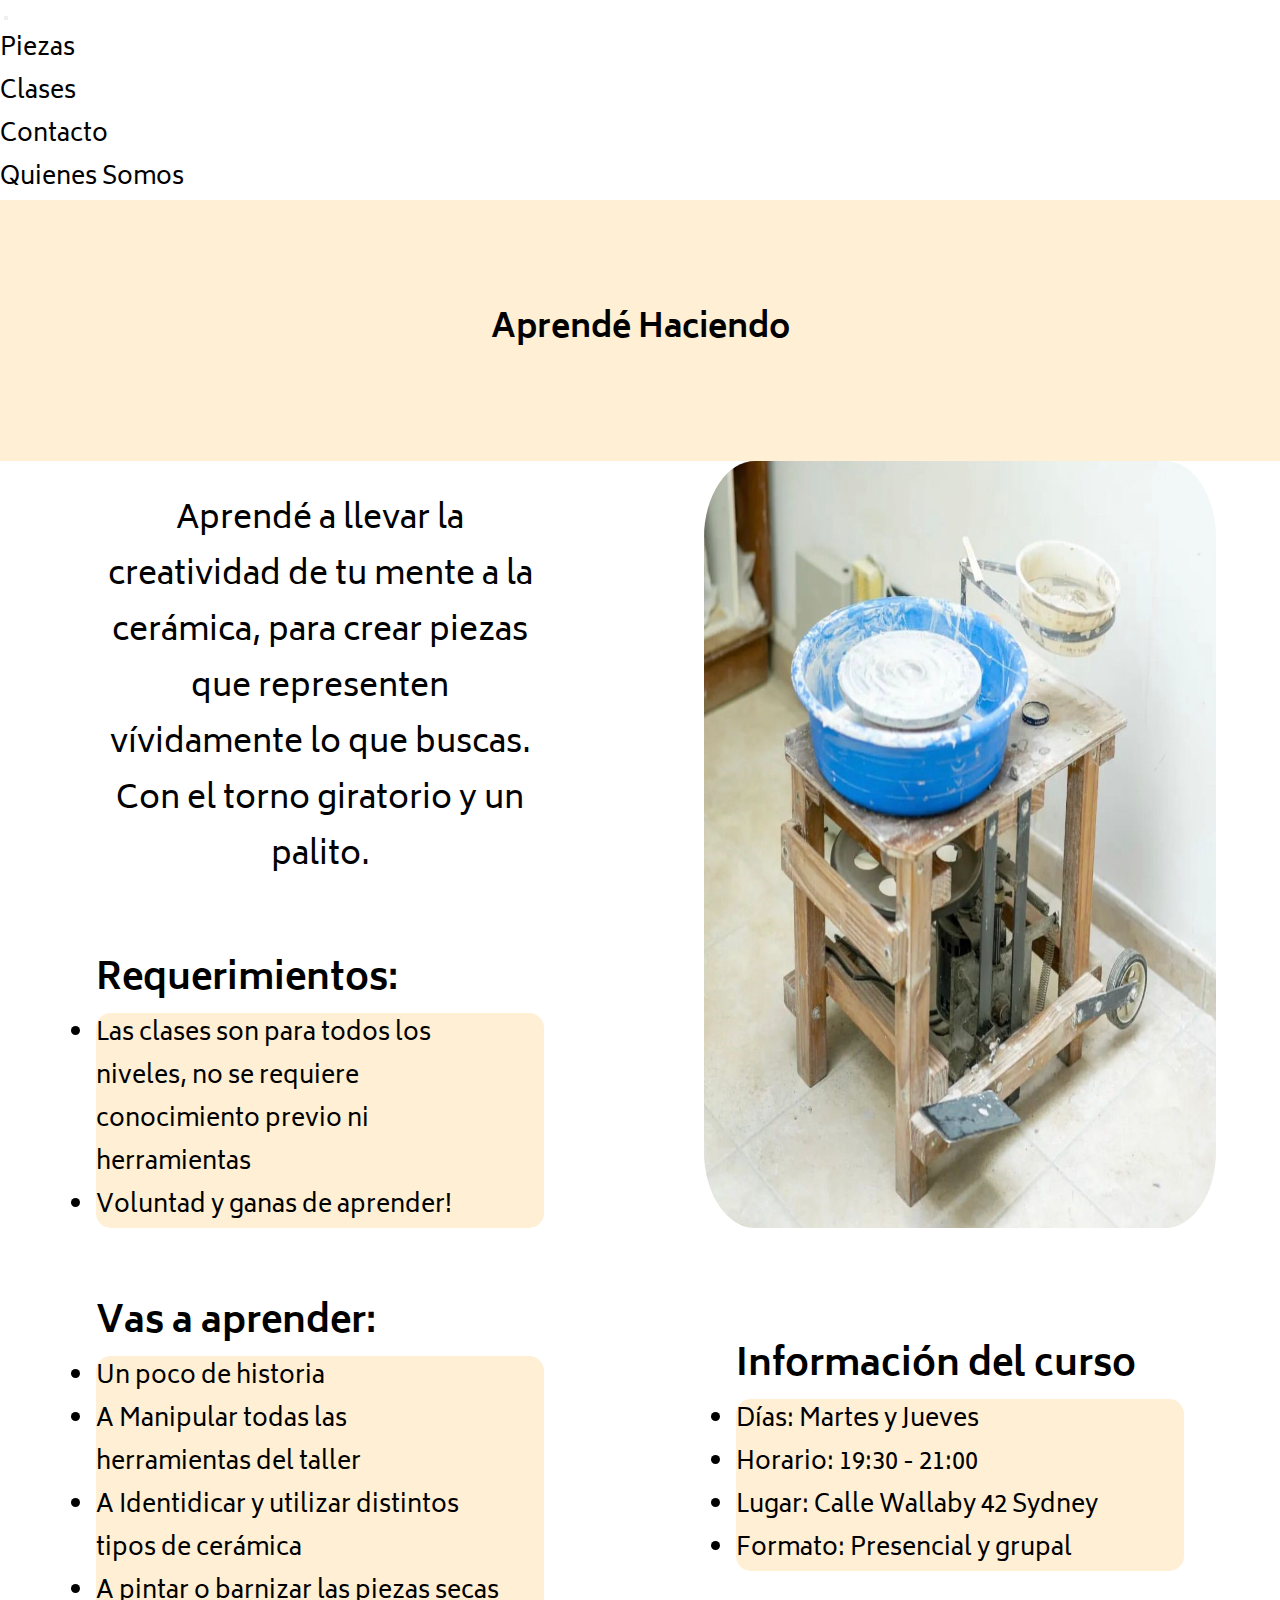
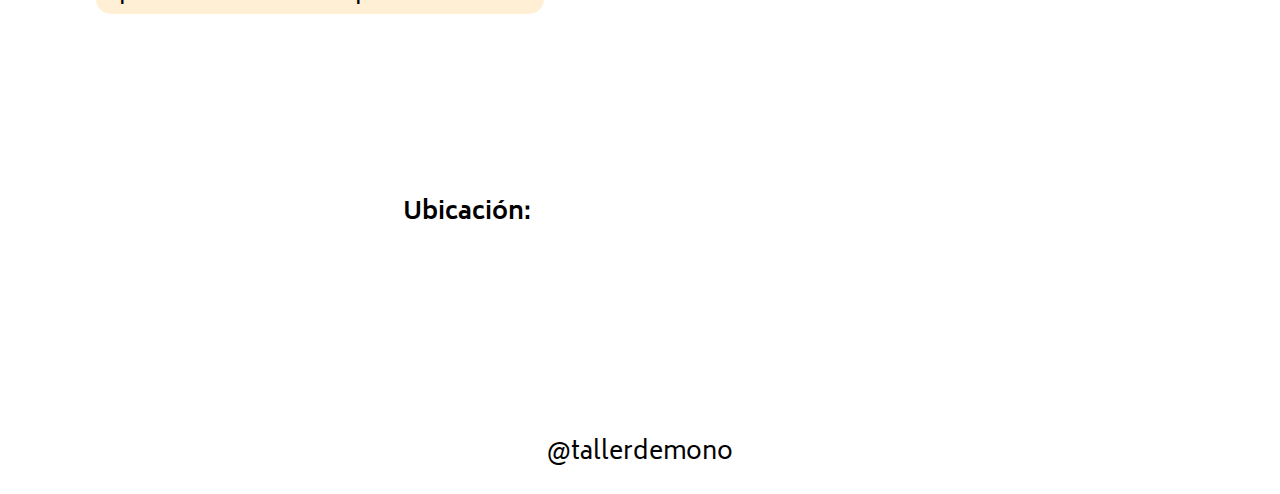
==== htmls/clases.html @ 97a4ef0a "mi primera version" ====
<!DOCTYPE html>
<html lang="en">
<head>
    <meta charset="UTF-8">
    <meta http-equiv="X-UA-Compatible" content="IE=edge">
    <meta name="viewport" content="width=device-width, initial-scale=1.0">
    <link rel="stylesheet" href="https://cdnjs.cloudflare.com/ajax/libs/font-awesome/6.4.0/css/all.min.css" integrity="sha512-iecdLmaskl7CVkqkXNQ/ZH/XLlvWZOJyj7Yy7tcenmpD1ypASozpmT/E0iPtmFIB46ZmdtAc9eNBvH0H/ZpiBw==" crossorigin="anonymous" referrerpolicy="no-referrer" />
    <link href="https://cdn.jsdelivr.net/npm/bootstrap@5.1.3/dist/css/bootstrap.min.css" rel="stylesheet" integrity="sha384-1BmE4kWBq78iYhFldvKuhfTAU6auU8tT94WrHftjDbrCEXSU1oBoqyl2QvZ6jIW3" crossorigin="anonymous">
    <link rel="stylesheet" href="../styles/estilos.css">
    <title>Clases</title>
</head>
<body>
    <header>
        <nav class="navbar navbar-expand-lg navbar-light bg-light">
            <div class="container-fluid">
              <a class="navbar-brand" href="../index.html"><img src="../fotosMono/ceramc icon.jpg" alt="" class="logo"></a>
              <button class="navbar-toggler" type="button" data-bs-toggle="collapse" data-bs-target="#navbarSupportedContent" aria-controls="navbarSupportedContent" aria-expanded="false" aria-label="Toggle navigation">
                <span class="navbar-toggler-icon"></span>
              </button>
              <div class="collapse navbar-collapse" id="navbarSupportedContent">
                <ul class="navbar-nav me-auto mb-2 mb-lg-0">
                  <li class="nav-item">
                    <a class="nav-link active menues" aria-current="page" href="piezas.html">Piezas</a>
                  </li>
                  <li class="nav-item">
                    <a class="nav-link active menues" href="clases.html">Clases</a>
                  </li>
                  <li class="nav-item">
                    <a class="nav-link active menues" href="contacto.html" >Contacto</a>
                  </li>
                  <li class="nav-item">
                    <a class="nav-link active menues" href="quienessomos.html">Quienes Somos</a>
                  </li>
                </ul>
              </div>
            </div>
          </nav>
    </header>
    <main class="ppal">
        <h1 class="aprende_haciendo">Aprendé Haciendo</h1>
        <div class="txt_clases">
          <p>Aprendé a llevar la creatividad de tu mente a la cerámica, para crear piezas que representen vívidamente lo que buscas. Con el torno giratorio y un palito.</p>
        </div>
        <div class="torno">
          <img src="../fotosmono/torno.jpg" alt="">
        </div>
        <section class="requerimientos requerir">
          <h2>Requerimientos:</h2>
          <ul>
              <li>Las clases son para todos los niveles, no se requiere conocimiento previo ni herramientas</li>
              <li>Voluntad y ganas de aprender!</li>
          </ul>
        </section>
        
        <section class="requerimientos aprender">
          <h2>Vas a aprender:</h2>
          <ul>
              <li>Un poco de historia</li>
              <li>A Manipular todas las herramientas del taller</li>
              <li>A Identidicar y utilizar distintos tipos de cerámica</li>
              <li>A pintar o barnizar las piezas secas</li>
          </ul>

        </section>
        <section class="requerimientos informacion">
          <h2>Información del curso</h2>
        <ul>
            <li>Días: Martes y Jueves</li>
            <li>Horario: 19:30 - 21:00</li>
            <li>Lugar: Calle Wallaby 42 Sydney</li>
            <li>Formato: Presencial y grupal</li>
        </ul>
        </section>

        <h2 class="ubicacion">Ubicación:</h2>
        <section class="googleMaps">
          <iframe src="https://www.google.com/maps/embed?pb=!1m14!1m8!1m3!1d13135.383983241743!2d-58.3702778!3d-34.6080556!3m2!1i1024!2i768!4f13.1!3m3!1m2!1s0x95a3352cbe276f75%3A0xe16921ef0545f86d!2sCasa%20Rosada!5e0!3m2!1ses!2sar!4v1680455752916!5m2!1ses!2sar" width="200" height="auto" style="border:0;" allowfullscreen="" loading="lazy" referrerpolicy="no-referrer-when-downgrade"></iframe>
        </section>
    </main>  
    <footer class="footer_instagram">
        <a href="https://www.instagram.com/tallerdemono/"><i class="fa-brands fa-instagram"></i>@tallerdemono</a>
    </footer>
    <script src="https://cdn.jsdelivr.net/npm/bootstrap@5.1.3/dist/js/bootstrap.bundle.min.js" integrity="sha384-ka7Sk0Gln4gmtz2MlQnikT1wXgYsOg+OMhuP+IlRH9sENBO0LRn5q+8nbTov4+1p" crossorigin="anonymous"></script>
</body>
</html>
---- styles/estilos.css ----
@import url('https://fonts.googleapis.com/css2?family=Biryani:wght@300&family=Open+Sans:ital,wght@0,300;0,400;1,500&display=swap');

/*font-family: 'Biryani', sans-serif;
font-family: 'Open Sans', sans-serif;*/

*{
    font-family: 'Biryani', sans-serif; 
    box-sizing: border-box;
    margin: 0;
    padding: 0;
}

.imagenes{
    border-radius: 7%;
}

/* header */
.logo{
    width: 50%;
    border-radius: 10%;
}

.menues{
    font-family: 'Biryani', sans-serif;
    font-size: 150%;
    color: black;
    text-decoration: none;
    
}
.nav-item :hover{
    background-color: papayawhip;
    border-radius: 10px;
}

@media only screen and (max-width: 990px){
    .nav-item :hover{
        border-radius: 10px;
    }
    .logo{
        width: 30%;
    }
}



/* gral */
.titulos{
    font-size: 300%;
    
}

.subTitulos{
    width: 100%;
    font-size: 225%;
}

/* .txtResto{
    width: 400px;
    font-size: 150%;
    font-weight: 700;
    padding: 10px 10px 10px 10px;
    background-color:bisque;
    border-right: 3px solid black;
    border-left: 3px solid black;
    border-top: 3px solid black;
    border-bottom: 3px solid black;
    border-radius: 15px;
} */


.labelContacto{
    font-size: 162.5%;

}

/* main index*/
.imgGrande{
    display: flex;
    color: #fff;
    font-weight: 50;
    width: 100%;
    height: 715px;
    background-repeat: no-repeat;
    font-size: 230%;
    background-image: url(../fotosmono/mesa\ ceramica.jpg);
    background-size: 100%;
    justify-content: space-around;
    align-items: center;   
}
.frase{
    width:1500px;
    text-align: center;
}

.aprende_eshop{
    display: grid;
    grid-template-columns: 50% 50%;
    grid-template-rows: auto auto;
    background-color: papayawhip;
}
.aprende{
    display: flex;
    color: #fff;
    width: 85%;
    height: 85%;
    font-size: 200%;
    padding-top: 40%;
    padding-bottom: 40%;
    background-color:papayawhip;
    background-image: url(../fotosmono/ceramicaManos.jpg);
    background-repeat: no-repeat;
    align-self: center;
    justify-self: center;
    background-size: 100%;
    text-align: center;
    background-position: center;
    align-items: center;
    justify-content: center;
    border-radius: 10%;
}
.eshop{
    display: flex;
    color: #fff;
    width: 85%;
    height: 85%;
    font-size: 200%;
    padding-top: 40%;
    padding-bottom: 40%;
    background-color:papayawhip;
    background-image: url(../fotosmono/piezasCeramica.jpg);
    background-repeat: no-repeat;
    align-self: center;
    justify-self: center;
    background-size: 100%;
    text-align: center;
    background-position: center;
    align-items: center;
    justify-content: center;
    border-radius: 10%;
}
.aprende_eshop_txt{
    display:flex;
    flex-direction: column;
    text-align: center;
    align-items: center;
    background-color:papayawhip;
}

.aprende_eshop_txt h2{
    font-size: 225%;
    padding-top: 5%;
    width: 40%;
    min-width: 320px;
}

.aprende_eshop_txt p{
    font-size: 150%;
    min-width:320px;
    width: 40%;
    padding: 2%;
    background-color: bisque;
    border-radius: 10%;
}

.sobre_taller{
    display: grid;
    background-color:azure;
    grid-template-columns: 50% 50%;
    grid-template-rows: auto;
}

.fotoMono{
    display:flex;
    align-items: center;
    justify-content: center;
    min-height: 700px;
    padding-top: 5%;
    padding-bottom: 5%;
}

.fotoMono img{
    width: 89%;
}

.sobre_taller_txt{
    display: flex;
    flex-direction: column;
    text-align: center;
    align-items: center;
    justify-content: center;
    padding-top: 5%;
}
.sobre_taller h2{
    font-size: 225%;
}

.sobre_taller p{
    max-width: 600px;
    width: 89%;
    font-size: 150%;
    padding-top: 3%;
}



@media only screen and (max-width: 820px){
    .aprende{
        grid-area: aprende;
    }
    .eshop{
        grid-area: eshop;
    }
    
    .aprende_eshop{
        display: grid;
        grid-template-columns: 100%;
        grid-template-rows: auto auto auto auto;
        grid-template-areas:
        "aprende"
        "clases"
        "eshop"
        "merch";
    }
    .fotoMono{
        grid-area: fotoMono;
    }

    .sobre_mono_txt{
        grid-area: sobre_mono_txt;
    }

    .sobre_taller{
        display: grid;
        background-color:azure;
        grid-template-columns: 100%;
        grid-template-rows: auto auto;
        grid-template-areas: 
        "fotoMono"
        "sobre_taller_txt";

    }

    .fotoMono{
        min-height: 100%;
    }


}

@media only screen and (max-width: 368px){
    .aprende_eshop_txt h2{
        font-size: 180%;
        padding-top: 5%;
        width: 40%;
        min-width: 300px;
    }
    .aprende_eshop_txt p{
        font-size: 110%;
        min-width:300px;
        width: 40%;
        padding: 2%;
        background-color: bisque;
        border-radius: 10%;
    }
    .sobre_taller h2{
        font-size: 180%;
    }
    .sobre_taller p{
        font-size: 100%;
    }
}
    
/* main piezas */
.titulo_piezas{
    min-height: 400px;
    padding-top: 5%;
    display: flex;
    flex-direction: column;
    text-align: center;
    align-items: center;
    justify-content: center;
    background-color: papayawhip;
}

.titulo_piezas p{
    width: 70%;
    font-size: 150%;
}
.titulo_piezas h1{
    font-size: 300%;
}
.imagenes_piezas{
    display:grid;
    grid-template-columns: 30% 40% 30%;
    grid-template-rows: auto;
}
.izq_der{
    width: 97.25%;
    margin: 20%;
    border-radius: 8%;  
}
.med{
    width: 90%;
    border-radius: 8%;
}
.img_piezas{
    display: flex;
    justify-content: center;
    align-items: center;
}
.tallerdemono{
    display: flex;
    font-size: 150%;
    font-weight: 200;
    text-align: center;
    justify-content: center;
}
.estante_txt{
    display: grid;
    grid-template-columns: 50% 50%;
    background-color: papayawhip;
    min-height: 800px;
}

.piezas_txt{
    display: flex;
    align-items: center;
    justify-content: center;
}
.piezas_txt p{
    font-size: 200%;
    width: 70%;
    min-width: 300px;
}
.estante_div{
    display: flex;
    align-items: center;
    justify-content: center;
}

.estante_div img{
    width: 90%;
    border-radius: 8%;
}
@media only screen and (max-width: 650px){
    .titulo_piezas h1{
        font-size: 200%;
        width: 70%;
    }
    .titulo_piezas p{
        font-size: 100%;
    }
    .imagenes_piezas{
        display:grid;
        grid-template-columns: 100%;
        grid-template-rows: auto;
    }
    .izq_der{
        width: 90%;
        margin: 20%;
        border-radius: 8%;  
    }
    .med{
        width: 90%;
        border-radius: 8%;
    }
}
@media only screen and (max-width: 900px){
    .estante_txt{
        display: grid;
        grid-template-columns: 100%;
        background-color: papayawhip;
        min-height: 800px;
    }
    .piezas_txt{
        padding-top: 5%;
        display: flex;
        align-items: center;
        justify-content: center;
    }
    .estante_div{
        padding-top: 5%;
        display: flex;
        align-items: center;
        justify-content: center;
    }
    .piezas_txt p{
        font-size: 150%;
        width: 70%;
        min-width: 300px;
    }
    .piezas_txt{
        display: flex;
        align-items: center;
        justify-content: center;
    }


}

/* main clases  */
.aprende_haciendo{
    background-color: papayawhip;
    text-align: center;
    padding-top: 8% ;
    padding-bottom: 8%;
}
.txt_clases{
    width: 100%;
    display: flex;
    text-align: center;
    justify-content: center;
    align-items: center;
    padding-top: 5%;
}
.txt_clases p{
    width: 70%;
}
.torno{
    display: flex;
    width: 100%;
    height: auto;
    justify-content: center;
}

.torno img{
    width: 80%;
    border-radius: 10%;
}
.requerimientos{
    width: 100%;
    padding-top: 10%;
    display: flex;
    flex-direction: column;
    align-items: center;
    justify-content: center;
}
.requerimientos h2{
    width: 70%;
    font-size: 150%s;
}
.requerimientos ul{
    width: 70%;
}
.requerimientos ul li{
    font-size: 100%;
    width: 90%;
}
.ubicacion{
    width: 54%;
    text-align: center;
}

.googleMaps{
    width: 100%;
    display: flex;
    justify-content: center;

}
.googleMaps iframe{
    width: 60%;
    border-radius: 20px;
}

.footer_instagram{
    min-height: 80px;
    font-size: 150%;
    text-align: center;
    display: flex;
    align-items: center;
    justify-content: center;
}
.footer_instagram a{
    text-decoration: none;
    color: black;
}
.requerimientos ul{
    background-color: papayawhip;
    border-radius: 15px;
}

@media only screen and (min-width: 760px){
    .ppal{
        display: grid;
        grid-template-columns: 50% 50%;
        grid-template-areas: 
        "aprende_haciendo aprende_haciendo"
        "txt_clases torno"
        "requerir torno"
        "aprender informacion"
        "ubicacion googleMaps";
    }
    .aprende_haciendo{
        grid-area: aprende_haciendo;
    }
    .txt_clases{
        grid-area: txt_clases;
        font-size: 150%;
    }
    .torno{
        grid-area: torno;
    }
    .requerir{
        grid-area: requerir;
    }
    .aprender{
        grid-area: aprender;
    }
    .informacion{
        grid-area: informacion;
    }
    .ubicacion{
        grid-area: ubicacion;
        justify-self: end;
        align-self: center;
        /* background-color: red; */
    }
    .googleMaps{
        grid-area: googleMaps;
        display: flex;
        justify-content: left;
        /* background-color: yellow; */
    }
    .requerimientos ul{
        background-color: papayawhip;
        border-radius: 15px;
    }
}
@media only screen and (min-width: 1100px){
    .requerimientos{
        font-size: 150%;
    }
    .txt_clases{
        font-size: 200%;
    }
    
    .googleMaps{
        height: 400px;
    }
}

/* footer */
.info{
    width: 320px;
    display: grid;
    padding-top: 30px;
    grid-template-columns: 50px 270px;
    grid-template-rows: repeat(4,60px);
    flex-wrap: wrap;
}
.info i{
    font-size: 250%;
    display: flex;
    align-items:center;
    justify-content: center;
}
.info p{
    display: flex;
    padding-left: 20px;
    align-items:center;
    font-size:150%;
    flex-wrap: wrap;
    height: 100%;
}
.contactanos{
    font-size: 240%;
}

.footer_links{
    text-decoration: none;
    color: black;
}
@media only screen and (max-width:450px){  
    .info{
        width: 50%;
        display: grid;
        grid-template-columns: 15% 85%;
        grid-template-rows: repeat(4,1fr);
    }
    .info i{
        font-size: 130%;
        display: flex;
        align-items:center;
        justify-content: center;
    }
    .info p{
        height: 100%;
        display: flex;
        padding-left: 20px;
        align-items:center;
        font-size:80%;
    }
    .contactanos{
        font-size: 120%;
    }
}
.footer{
    min-height: 400px;
    display: flex;
    flex-direction: column;
    text-align: center;
    align-items: center;
    justify-content: center;
}
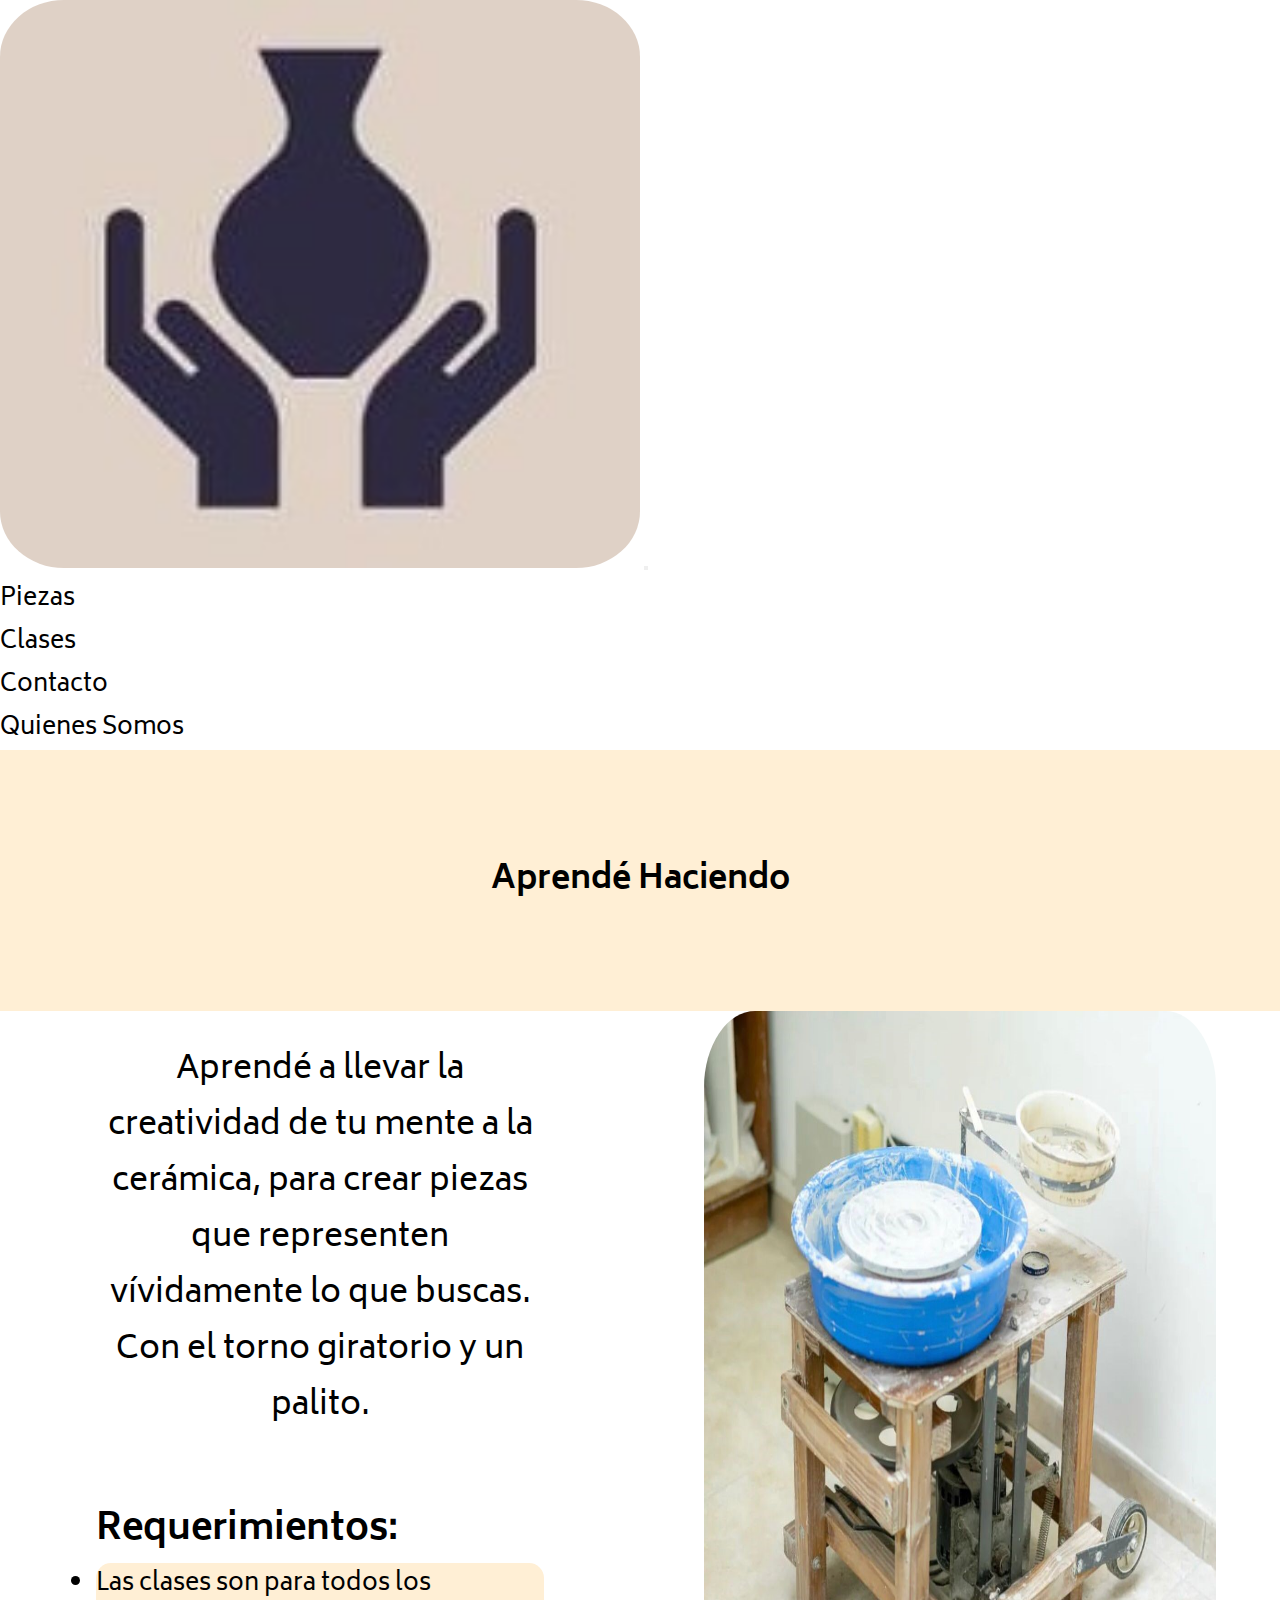
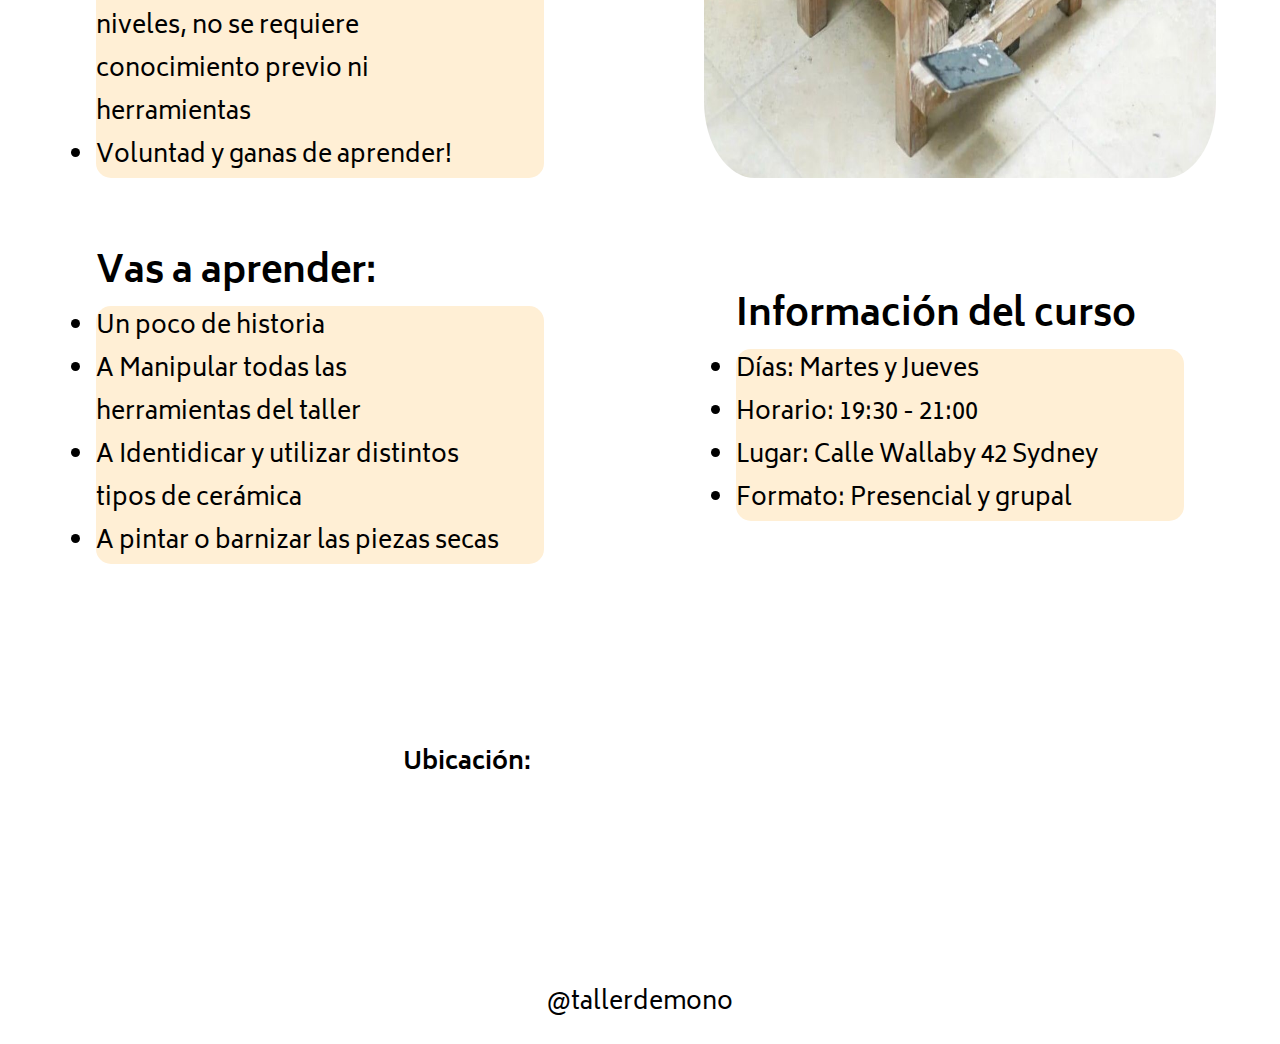
==== commit ecc3d18e: "header corregido" ====
--- a/htmls/clases.html
+++ b/htmls/clases.html
@@ -13,7 +13,7 @@
     <header>
         <nav class="navbar navbar-expand-lg navbar-light bg-light">
             <div class="container-fluid">
-              <a class="navbar-brand" href="../index.html"><img src="../fotosMono/ceramc icon.jpg" alt="" class="logo"></a>
+              <a class="navbar-brand" href="../index.html"><img src="../fotosmono/ceramc-icon.jpg" alt="" class="logo"></a>
               <button class="navbar-toggler" type="button" data-bs-toggle="collapse" data-bs-target="#navbarSupportedContent" aria-controls="navbarSupportedContent" aria-expanded="false" aria-label="Toggle navigation">
                 <span class="navbar-toggler-icon"></span>
               </button>
--- a/styles/estilos.css
+++ b/styles/estilos.css
@@ -244,7 +244,6 @@
         min-height: 100%;
     }
 
-
 }
 
 @media only screen and (max-width: 368px){
@@ -538,7 +537,11 @@
         height: 400px;
     }
 }
-
+/* main contactanos  */
+.contactanos{
+    text-align: center;
+    
+}
 /* footer */
 .info{
     width: 320px;
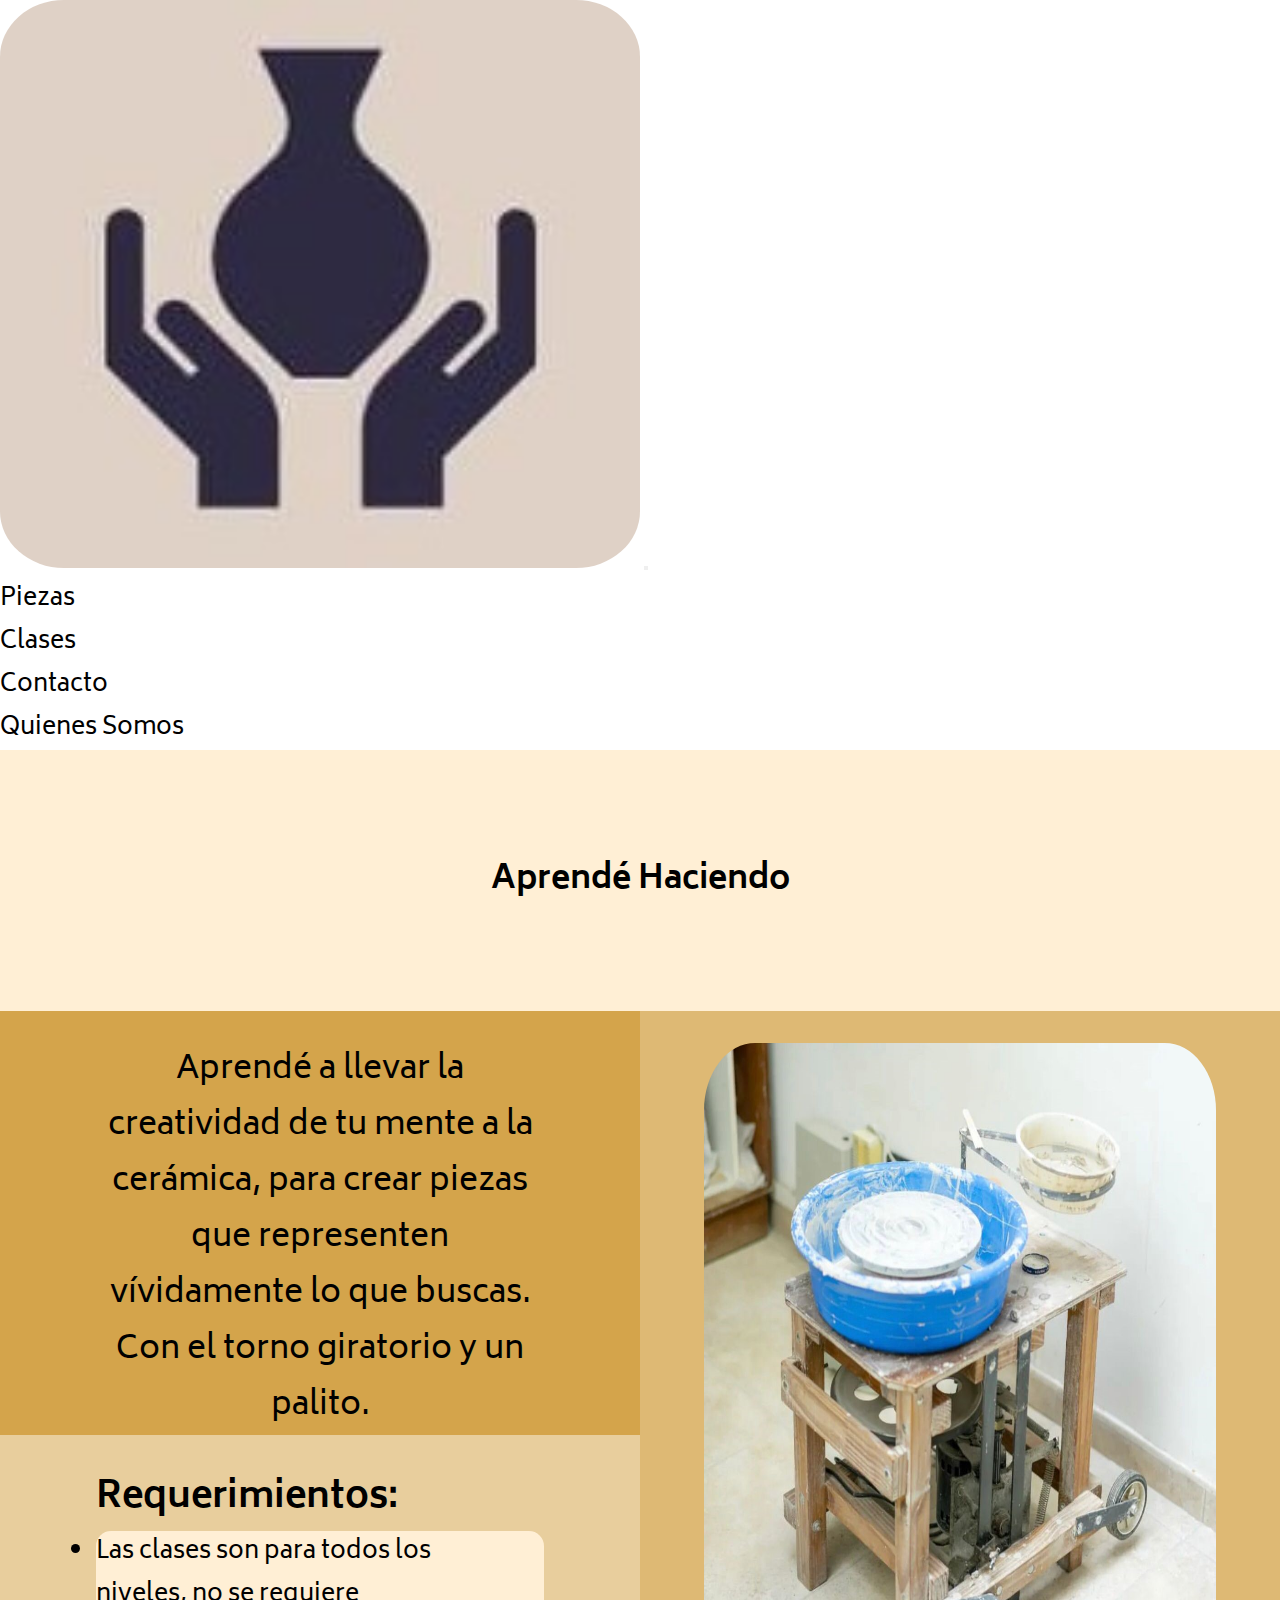
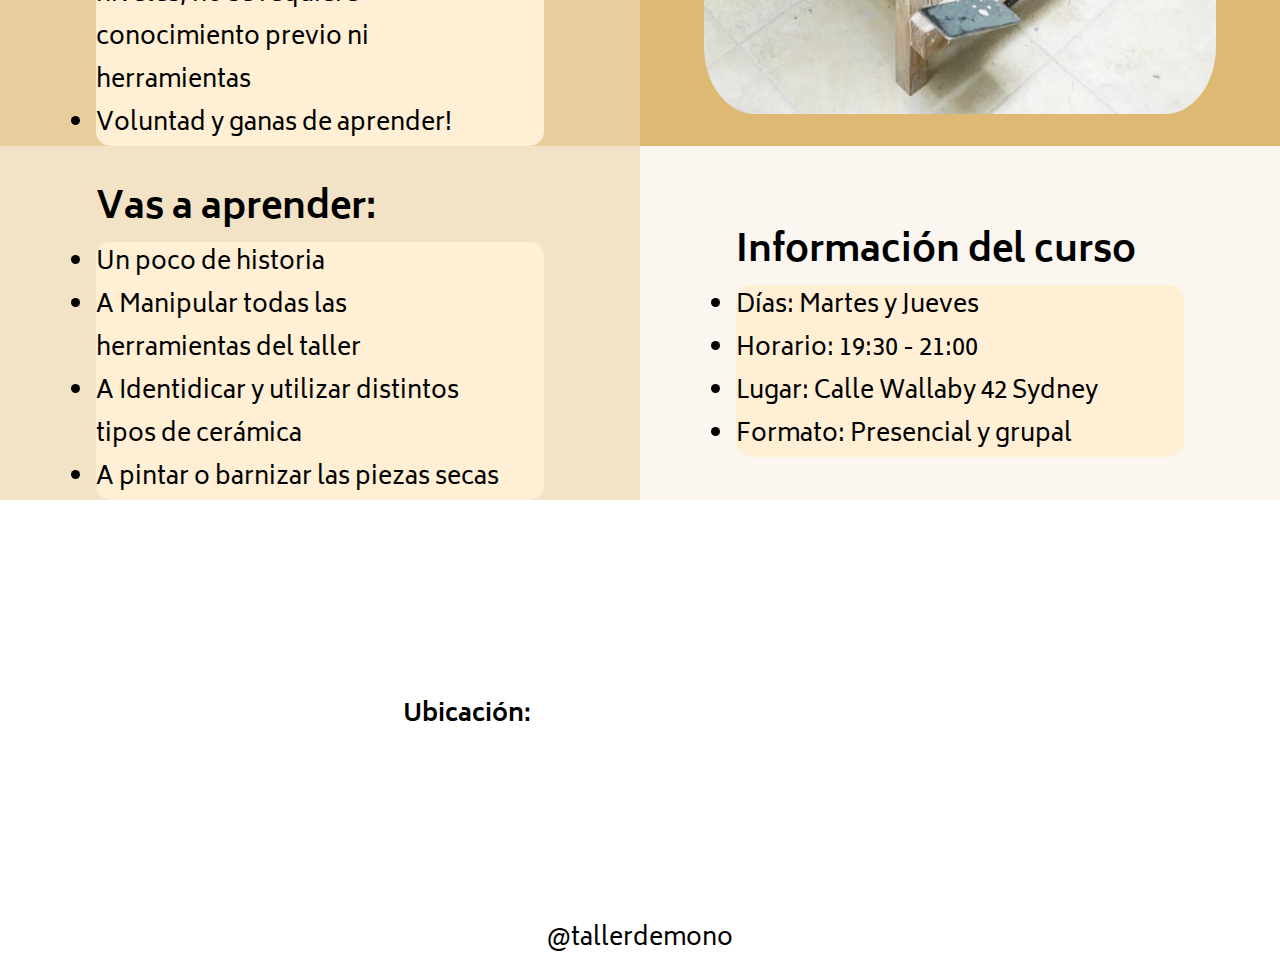
==== commit 73765c0f: "actrualizo sass" ====
--- a/htmls/clases.html
+++ b/htmls/clases.html
@@ -4,6 +4,7 @@
     <meta charset="UTF-8">
     <meta http-equiv="X-UA-Compatible" content="IE=edge">
     <meta name="viewport" content="width=device-width, initial-scale=1.0">
+    <meta name="keywords" content="ceramica, clases ceramica, clases de ceramica, ceramica buenos aires, ceramica CABA, taller de ceramica, taller de manualidades, manualidades, torno, tornos, tazas, pottery, ceramic, craft, hecho en casa, taller de mono, taller de pintura, decoracion, adornos, palermo soho, curso de ceramica, comprar ceramica, decoracion">
     <link rel="stylesheet" href="https://cdnjs.cloudflare.com/ajax/libs/font-awesome/6.4.0/css/all.min.css" integrity="sha512-iecdLmaskl7CVkqkXNQ/ZH/XLlvWZOJyj7Yy7tcenmpD1ypASozpmT/E0iPtmFIB46ZmdtAc9eNBvH0H/ZpiBw==" crossorigin="anonymous" referrerpolicy="no-referrer" />
     <link href="https://cdn.jsdelivr.net/npm/bootstrap@5.1.3/dist/css/bootstrap.min.css" rel="stylesheet" integrity="sha384-1BmE4kWBq78iYhFldvKuhfTAU6auU8tT94WrHftjDbrCEXSU1oBoqyl2QvZ6jIW3" crossorigin="anonymous">
     <link rel="stylesheet" href="../styles/estilos.css">
@@ -38,13 +39,13 @@
     </header>
     <main class="ppal">
         <h1 class="aprende_haciendo">Aprendé Haciendo</h1>
-        <div class="txt_clases">
+        <div class="txt_clases clase-1">
           <p>Aprendé a llevar la creatividad de tu mente a la cerámica, para crear piezas que representen vívidamente lo que buscas. Con el torno giratorio y un palito.</p>
         </div>
-        <div class="torno">
-          <img src="../fotosmono/torno.jpg" alt="">
+        <div class="torno clase-2">
+          <img src="../fotosmono/torno.jpg" alt="torno de mesa para cerámica">
         </div>
-        <section class="requerimientos requerir">
+        <section class="requerimientos requerir clase-3">
           <h2>Requerimientos:</h2>
           <ul>
               <li>Las clases son para todos los niveles, no se requiere conocimiento previo ni herramientas</li>
@@ -52,7 +53,7 @@
           </ul>
         </section>
         
-        <section class="requerimientos aprender">
+        <section class="requerimientos aprender clase-4">
           <h2>Vas a aprender:</h2>
           <ul>
               <li>Un poco de historia</li>
@@ -60,16 +61,16 @@
               <li>A Identidicar y utilizar distintos tipos de cerámica</li>
               <li>A pintar o barnizar las piezas secas</li>
           </ul>
+        </section>
 
-        </section>
-        <section class="requerimientos informacion">
+        <section class="requerimientos informacion clase-5">
           <h2>Información del curso</h2>
-        <ul>
-            <li>Días: Martes y Jueves</li>
-            <li>Horario: 19:30 - 21:00</li>
-            <li>Lugar: Calle Wallaby 42 Sydney</li>
-            <li>Formato: Presencial y grupal</li>
-        </ul>
+          <ul>
+              <li>Días: Martes y Jueves</li>
+                <li>Horario: 19:30 - 21:00</li>
+                <li>Lugar: Calle Wallaby 42 Sydney</li>
+                <li>Formato: Presencial y grupal</li>
+          </ul>
         </section>
 
         <h2 class="ubicacion">Ubicación:</h2>
--- a/styles/estilos.css
+++ b/styles/estilos.css
@@ -1,609 +1,789 @@
-@import url('https://fonts.googleapis.com/css2?family=Biryani:wght@300&family=Open+Sans:ital,wght@0,300;0,400;1,500&display=swap');
-
-/*font-family: 'Biryani', sans-serif;
+@import url("https://fonts.googleapis.com/css2?family=Biryani:wght@300&family=Open+Sans:ital,wght@0,300;0,400;1,500&display=swap");
+/*font-family: 'Biryani', sans-serf;
 font-family: 'Open Sans', sans-serif;*/
-
-*{
-    font-family: 'Biryani', sans-serif; 
-    box-sizing: border-box;
-    margin: 0;
-    padding: 0;
-}
-
-.imagenes{
-    border-radius: 7%;
+* {
+  font-family: "Biryani", sans-serif;
+  box-sizing: border-box;
+  margin: 0;
+  padding: 0;
+}
+
+.imagenes {
+  border-radius: 7%;
 }
 
 /* header */
-.logo{
-    width: 50%;
-    border-radius: 10%;
-}
-
-.menues{
-    font-family: 'Biryani', sans-serif;
-    font-size: 150%;
-    color: black;
-    text-decoration: none;
-    
-}
-.nav-item :hover{
-    background-color: papayawhip;
+.logo {
+  width: 50%;
+  border-radius: 10%;
+}
+
+.menues {
+  font-family: "Biryani", sans-serif;
+  font-size: 150%;
+  color: black;
+  text-decoration: none;
+}
+
+.nav-item :hover {
+  background-color: papayawhip;
+  border-radius: 10px;
+}
+
+@media only screen and (max-width: 990px) {
+  .nav-item :hover {
     border-radius: 10px;
-}
-
-@media only screen and (max-width: 990px){
-    .nav-item :hover{
-        border-radius: 10px;
-    }
-    .logo{
-        width: 30%;
-    }
-}
-
-
-
+  }
+  .logo {
+    width: 30%;
+  }
+}
 /* gral */
-.titulos{
-    font-size: 300%;
-    
-}
-
-.subTitulos{
-    width: 100%;
-    font-size: 225%;
-}
-
-/* .txtResto{
-    width: 400px;
-    font-size: 150%;
-    font-weight: 700;
-    padding: 10px 10px 10px 10px;
-    background-color:bisque;
-    border-right: 3px solid black;
-    border-left: 3px solid black;
-    border-top: 3px solid black;
-    border-bottom: 3px solid black;
-    border-radius: 15px;
-} */
-
-
-.labelContacto{
-    font-size: 162.5%;
-
+.titulos {
+  font-size: 300%;
+}
+
+.subTitulos {
+  width: 100%;
+  font-size: 225%;
 }
 
 /* main index*/
-.imgGrande{
-    display: flex;
-    color: #fff;
-    font-weight: 50;
-    width: 100%;
-    height: 715px;
-    background-repeat: no-repeat;
-    font-size: 230%;
-    background-image: url(../fotosmono/mesa\ ceramica.jpg);
-    background-size: 100%;
-    justify-content: space-around;
-    align-items: center;   
-}
-.frase{
-    width:1500px;
-    text-align: center;
-}
-
-.aprende_eshop{
+.imgGrande {
+  display: flex;
+  color: #fff;
+  font-weight: 50;
+  width: 100%;
+  height: 715px;
+  background-repeat: no-repeat;
+  font-size: 230%;
+  background-image: url(../fotosmono/mesa\ ceramica.jpg);
+  background-size: 100%;
+  justify-content: space-around;
+  align-items: center;
+}
+
+.frase {
+  width: 1500px;
+  text-align: center;
+}
+
+.aprende_eshop {
+  display: grid;
+  grid-template-columns: 50% 50%;
+  grid-template-rows: auto auto;
+  background-color: papayawhip;
+}
+
+.aprende {
+  display: flex;
+  color: #fff;
+  width: 85%;
+  height: 85%;
+  font-size: 300%;
+  padding-top: 40%;
+  padding-bottom: 40%;
+  background-color: papayawhip;
+  background-image: url(../fotosmono/ceramicaManos.jpg);
+  background-repeat: no-repeat;
+  align-self: center;
+  justify-self: center;
+  background-size: 100%;
+  text-align: center;
+  background-position: center;
+  align-items: center;
+  justify-content: center;
+  border-radius: 10%;
+}
+.aprende h2 {
+  font-size: 100%;
+}
+
+.eshop {
+  display: flex;
+  color: #fff;
+  width: 85%;
+  height: 85%;
+  font-size: 300%;
+  padding-top: 40%;
+  padding-bottom: 40%;
+  background-color: papayawhip;
+  background-image: url(../fotosmono/piezasCeramica.jpg);
+  background-repeat: no-repeat;
+  align-self: center;
+  justify-self: center;
+  background-size: 100%;
+  text-align: center;
+  background-position: center;
+  align-items: center;
+  justify-content: center;
+  border-radius: 10%;
+}
+.eshop h2 {
+  font-size: 100%;
+}
+
+.aprende_eshop_txt {
+  display: flex;
+  flex-direction: column;
+  text-align: center;
+  align-items: center;
+  background-color: papayawhip;
+}
+.aprende_eshop_txt h2 {
+  font-size: 225%;
+  padding-top: 5%;
+  width: 40%;
+  min-width: 320px;
+}
+.aprende_eshop_txt p {
+  font-size: 150%;
+  min-width: 320px;
+  width: 40%;
+  padding: 2%;
+  background-color: bisque;
+  border-radius: 10%;
+}
+
+.sobre_taller {
+  display: grid;
+  background-color: azure;
+  grid-template-columns: 50% 50%;
+  grid-template-rows: auto;
+}
+.sobre_taller h2 {
+  font-size: 225%;
+}
+.sobre_taller p {
+  max-width: 600px;
+  width: 89%;
+  font-size: 150%;
+  padding-top: 3%;
+}
+
+.fotoMono {
+  display: flex;
+  align-items: center;
+  justify-content: center;
+  min-height: 700px;
+  padding-top: 5%;
+  padding-bottom: 5%;
+}
+.fotoMono img {
+  width: 89%;
+}
+
+.sobre_taller_txt {
+  display: flex;
+  flex-direction: column;
+  text-align: center;
+  align-items: center;
+  justify-content: center;
+  padding-top: 5%;
+}
+
+@media only screen and (max-width: 820px) {
+  .aprende {
+    grid-area: aprende;
+  }
+  .eshop {
+    grid-area: eshop;
+  }
+  .aprende_eshop {
     display: grid;
-    grid-template-columns: 50% 50%;
+    grid-template-columns: 100%;
+    grid-template-rows: auto auto auto auto;
+    grid-template-areas: "aprende" "clases" "eshop" "merch";
+  }
+  .fotoMono {
+    grid-area: fotoMono;
+  }
+  .sobre_mono_txt {
+    grid-area: sobre_mono_txt;
+  }
+  .sobre_taller {
+    display: grid;
+    background-color: azure;
+    grid-template-columns: 100%;
     grid-template-rows: auto auto;
-    background-color: papayawhip;
-}
-.aprende{
-    display: flex;
-    color: #fff;
-    width: 85%;
-    height: 85%;
-    font-size: 200%;
-    padding-top: 40%;
-    padding-bottom: 40%;
-    background-color:papayawhip;
-    background-image: url(../fotosmono/ceramicaManos.jpg);
-    background-repeat: no-repeat;
-    align-self: center;
-    justify-self: center;
-    background-size: 100%;
-    text-align: center;
-    background-position: center;
-    align-items: center;
-    justify-content: center;
-    border-radius: 10%;
-}
-.eshop{
-    display: flex;
-    color: #fff;
-    width: 85%;
-    height: 85%;
-    font-size: 200%;
-    padding-top: 40%;
-    padding-bottom: 40%;
-    background-color:papayawhip;
-    background-image: url(../fotosmono/piezasCeramica.jpg);
-    background-repeat: no-repeat;
-    align-self: center;
-    justify-self: center;
-    background-size: 100%;
-    text-align: center;
-    background-position: center;
-    align-items: center;
-    justify-content: center;
-    border-radius: 10%;
-}
-.aprende_eshop_txt{
-    display:flex;
-    flex-direction: column;
-    text-align: center;
-    align-items: center;
-    background-color:papayawhip;
-}
-
-.aprende_eshop_txt h2{
-    font-size: 225%;
+    grid-template-areas: "fotoMono" "sobre_taller_txt";
+  }
+  .fotoMono {
+    min-height: 100%;
+  }
+}
+@media only screen and (max-width: 368px) {
+  .aprende_eshop_txt h2 {
+    font-size: 180%;
     padding-top: 5%;
     width: 40%;
-    min-width: 320px;
-}
-
-.aprende_eshop_txt p{
-    font-size: 150%;
-    min-width:320px;
+    min-width: 300px;
+  }
+  .aprende_eshop_txt p {
+    font-size: 110%;
+    min-width: 300px;
     width: 40%;
     padding: 2%;
     background-color: bisque;
     border-radius: 10%;
-}
-
-.sobre_taller{
+  }
+  .sobre_taller h2 {
+    font-size: 180%;
+  }
+  .sobre_taller p {
+    font-size: 100%;
+  }
+}
+/* main piezas */
+.titulo_piezas {
+  min-height: 400px;
+  padding-top: 5%;
+  display: flex;
+  flex-direction: column;
+  text-align: center;
+  align-items: center;
+  justify-content: center;
+  background-color: papayawhip;
+}
+.titulo_piezas p {
+  width: 70%;
+  font-size: 150%;
+}
+.titulo_piezas h1 {
+  font-size: 300%;
+}
+
+.imagenes_piezas {
+  display: grid;
+  grid-template-columns: 30% 40% 30%;
+  grid-template-rows: auto;
+}
+
+.izq_der {
+  width: 97.25%;
+  margin: 20%;
+  border-radius: 8%;
+}
+
+.med {
+  width: 90%;
+  border-radius: 8%;
+}
+
+.img_piezas {
+  display: flex;
+  justify-content: center;
+  align-items: center;
+}
+
+.tallerdemono {
+  display: flex;
+  font-size: 150%;
+  font-weight: 200;
+  text-align: center;
+  justify-content: center;
+}
+
+.estante_txt {
+  display: grid;
+  grid-template-columns: 50% 50%;
+  background-color: papayawhip;
+  min-height: 800px;
+}
+
+.piezas_txt {
+  display: flex;
+  align-items: center;
+  justify-content: center;
+}
+.piezas_txt p {
+  font-size: 200%;
+  width: 70%;
+  min-width: 300px;
+}
+
+.estante_div {
+  display: flex;
+  align-items: center;
+  justify-content: center;
+}
+.estante_div img {
+  width: 90%;
+  border-radius: 8%;
+}
+
+@media only screen and (max-width: 650px) {
+  .titulo_piezas h1 {
+    font-size: 200%;
+    width: 70%;
+  }
+  .titulo_piezas p {
+    font-size: 100%;
+  }
+  .imagenes_piezas {
     display: grid;
-    background-color:azure;
-    grid-template-columns: 50% 50%;
+    grid-template-columns: 100%;
     grid-template-rows: auto;
-}
-
-.fotoMono{
-    display:flex;
-    align-items: center;
-    justify-content: center;
-    min-height: 700px;
-    padding-top: 5%;
-    padding-bottom: 5%;
-}
-
-.fotoMono img{
-    width: 89%;
-}
-
-.sobre_taller_txt{
-    display: flex;
-    flex-direction: column;
-    text-align: center;
-    align-items: center;
-    justify-content: center;
-    padding-top: 5%;
-}
-.sobre_taller h2{
-    font-size: 225%;
-}
-
-.sobre_taller p{
-    max-width: 600px;
-    width: 89%;
-    font-size: 150%;
-    padding-top: 3%;
-}
-
-
-
-@media only screen and (max-width: 820px){
-    .aprende{
-        grid-area: aprende;
-    }
-    .eshop{
-        grid-area: eshop;
-    }
-    
-    .aprende_eshop{
-        display: grid;
-        grid-template-columns: 100%;
-        grid-template-rows: auto auto auto auto;
-        grid-template-areas:
-        "aprende"
-        "clases"
-        "eshop"
-        "merch";
-    }
-    .fotoMono{
-        grid-area: fotoMono;
-    }
-
-    .sobre_mono_txt{
-        grid-area: sobre_mono_txt;
-    }
-
-    .sobre_taller{
-        display: grid;
-        background-color:azure;
-        grid-template-columns: 100%;
-        grid-template-rows: auto auto;
-        grid-template-areas: 
-        "fotoMono"
-        "sobre_taller_txt";
-
-    }
-
-    .fotoMono{
-        min-height: 100%;
-    }
-
-}
-
-@media only screen and (max-width: 368px){
-    .aprende_eshop_txt h2{
-        font-size: 180%;
-        padding-top: 5%;
-        width: 40%;
-        min-width: 300px;
-    }
-    .aprende_eshop_txt p{
-        font-size: 110%;
-        min-width:300px;
-        width: 40%;
-        padding: 2%;
-        background-color: bisque;
-        border-radius: 10%;
-    }
-    .sobre_taller h2{
-        font-size: 180%;
-    }
-    .sobre_taller p{
-        font-size: 100%;
-    }
-}
-    
-/* main piezas */
-.titulo_piezas{
-    min-height: 400px;
-    padding-top: 5%;
-    display: flex;
-    flex-direction: column;
-    text-align: center;
-    align-items: center;
-    justify-content: center;
-    background-color: papayawhip;
-}
-
-.titulo_piezas p{
-    width: 70%;
-    font-size: 150%;
-}
-.titulo_piezas h1{
-    font-size: 300%;
-}
-.imagenes_piezas{
-    display:grid;
-    grid-template-columns: 30% 40% 30%;
-    grid-template-rows: auto;
-}
-.izq_der{
-    width: 97.25%;
+  }
+  .izq_der {
+    width: 90%;
     margin: 20%;
-    border-radius: 8%;  
-}
-.med{
+    border-radius: 8%;
+  }
+  .med {
     width: 90%;
     border-radius: 8%;
-}
-.img_piezas{
-    display: flex;
-    justify-content: center;
-    align-items: center;
-}
-.tallerdemono{
-    display: flex;
-    font-size: 150%;
-    font-weight: 200;
-    text-align: center;
-    justify-content: center;
-}
-.estante_txt{
+  }
+}
+@media only screen and (max-width: 900px) {
+  .estante_txt {
     display: grid;
-    grid-template-columns: 50% 50%;
+    grid-template-columns: 100%;
     background-color: papayawhip;
     min-height: 800px;
-}
-
-.piezas_txt{
+  }
+  .piezas_txt {
+    padding-top: 5%;
     display: flex;
     align-items: center;
     justify-content: center;
-}
-.piezas_txt p{
-    font-size: 200%;
-    width: 70%;
-    min-width: 300px;
-}
-.estante_div{
+  }
+  .estante_div {
+    padding-top: 5%;
     display: flex;
     align-items: center;
     justify-content: center;
-}
-
-.estante_div img{
-    width: 90%;
-    border-radius: 8%;
-}
-@media only screen and (max-width: 650px){
-    .titulo_piezas h1{
-        font-size: 200%;
-        width: 70%;
-    }
-    .titulo_piezas p{
-        font-size: 100%;
-    }
-    .imagenes_piezas{
-        display:grid;
-        grid-template-columns: 100%;
-        grid-template-rows: auto;
-    }
-    .izq_der{
-        width: 90%;
-        margin: 20%;
-        border-radius: 8%;  
-    }
-    .med{
-        width: 90%;
-        border-radius: 8%;
-    }
-}
-@media only screen and (max-width: 900px){
-    .estante_txt{
-        display: grid;
-        grid-template-columns: 100%;
-        background-color: papayawhip;
-        min-height: 800px;
-    }
-    .piezas_txt{
-        padding-top: 5%;
-        display: flex;
-        align-items: center;
-        justify-content: center;
-    }
-    .estante_div{
-        padding-top: 5%;
-        display: flex;
-        align-items: center;
-        justify-content: center;
-    }
-    .piezas_txt p{
-        font-size: 150%;
-        width: 70%;
-        min-width: 300px;
-    }
-    .piezas_txt{
-        display: flex;
-        align-items: center;
-        justify-content: center;
-    }
-
-
-}
-
-/* main clases  */
-.aprende_haciendo{
-    background-color: papayawhip;
-    text-align: center;
-    padding-top: 8% ;
-    padding-bottom: 8%;
-}
-.txt_clases{
-    width: 100%;
-    display: flex;
-    text-align: center;
-    justify-content: center;
-    align-items: center;
-    padding-top: 5%;
-}
-.txt_clases p{
+  }
+  .piezas_txt p {
+    font-size: 150%;
     width: 70%;
-}
-.torno{
-    display: flex;
-    width: 100%;
-    height: auto;
-    justify-content: center;
-}
-
-.torno img{
-    width: 80%;
-    border-radius: 10%;
-}
-.requerimientos{
-    width: 100%;
-    padding-top: 10%;
-    display: flex;
-    flex-direction: column;
-    align-items: center;
-    justify-content: center;
-}
-.requerimientos h2{
-    width: 70%;
-    font-size: 150%s;
-}
-.requerimientos ul{
-    width: 70%;
-}
-.requerimientos ul li{
-    font-size: 100%;
-    width: 90%;
-}
-.ubicacion{
-    width: 54%;
-    text-align: center;
-}
-
-.googleMaps{
-    width: 100%;
-    display: flex;
-    justify-content: center;
-
-}
-.googleMaps iframe{
-    width: 60%;
-    border-radius: 20px;
-}
-
-.footer_instagram{
-    min-height: 80px;
-    font-size: 150%;
-    text-align: center;
+    min-width: 300px;
+  }
+  .piezas_txt {
     display: flex;
     align-items: center;
     justify-content: center;
-}
-.footer_instagram a{
-    text-decoration: none;
-    color: black;
-}
-.requerimientos ul{
+  }
+}
+/* main clases  */
+.aprende_haciendo {
+  background-color: papayawhip;
+  text-align: center;
+  padding-top: 8%;
+  padding-bottom: 8%;
+}
+
+.txt_clases {
+  width: 100%;
+  display: flex;
+  text-align: center;
+  justify-content: center;
+  align-items: center;
+  padding-top: 5%;
+}
+.txt_clases p {
+  width: 70%;
+}
+
+.torno {
+  display: flex;
+  width: 100%;
+  height: auto;
+  justify-content: center;
+}
+.torno img {
+  width: 80%;
+  border-radius: 10%;
+  margin-top: 5%;
+  margin-bottom: 5%;
+}
+
+.requerimientos {
+  width: 100%;
+  padding-top: 10%;
+  display: flex;
+  flex-direction: column;
+  align-items: center;
+  justify-content: center;
+}
+.requerimientos h2 {
+  width: 70%;
+  font-size: 150% s;
+}
+.requerimientos ul {
+  width: 70%;
+  background-color: papayawhip;
+  border-radius: 15px;
+}
+.requerimientos ul li {
+  font-size: 100%;
+  width: 90%;
+}
+
+.ubicacion {
+  width: 54%;
+  text-align: center;
+  margin-top: 5%;
+}
+
+.googleMaps {
+  width: 100%;
+  display: flex;
+  justify-content: center;
+}
+.googleMaps iframe {
+  margin-top: 5%;
+  width: 60%;
+  border-radius: 20px;
+}
+
+.footer_instagram {
+  min-height: 80px;
+  font-size: 150%;
+  text-align: center;
+  display: flex;
+  align-items: center;
+  justify-content: center;
+}
+.footer_instagram a {
+  text-decoration: none;
+  color: black;
+}
+
+.clase-1 {
+  background-color: #d4a44b;
+}
+
+.clase-2 {
+  background-color: #deb974;
+}
+
+.clase-3 {
+  background-color: #e8ce9d;
+}
+
+.clase-4 {
+  background-color: #f2e3c6;
+}
+
+.clase-5 {
+  background-color: #fbf7f0;
+}
+
+@media only screen and (min-width: 760px) {
+  .ppal {
+    display: grid;
+    grid-template-columns: 50% 50%;
+    grid-template-areas: "aprende_haciendo aprende_haciendo" "txt_clases torno" "requerir torno" "aprender informacion" "ubicacion googleMaps";
+  }
+  .aprende_haciendo {
+    grid-area: aprende_haciendo;
+  }
+  .txt_clases {
+    grid-area: txt_clases;
+    font-size: 150%;
+  }
+  .torno {
+    grid-area: torno;
+  }
+  .requerir {
+    grid-area: requerir;
+  }
+  .aprender {
+    grid-area: aprender;
+  }
+  .informacion {
+    grid-area: informacion;
+  }
+  .ubicacion {
+    grid-area: ubicacion;
+    justify-self: end;
+    align-self: center;
+    /* background-color: red; */
+  }
+  .googleMaps {
+    grid-area: googleMaps;
+    display: flex;
+    justify-content: left;
+    /* background-color: yellow; */
+  }
+  .requerimientos {
+    padding-top: 5%;
+  }
+  .requerimientos ul {
     background-color: papayawhip;
     border-radius: 15px;
-}
-
-@media only screen and (min-width: 760px){
-    .ppal{
-        display: grid;
-        grid-template-columns: 50% 50%;
-        grid-template-areas: 
-        "aprende_haciendo aprende_haciendo"
-        "txt_clases torno"
-        "requerir torno"
-        "aprender informacion"
-        "ubicacion googleMaps";
-    }
-    .aprende_haciendo{
-        grid-area: aprende_haciendo;
-    }
-    .txt_clases{
-        grid-area: txt_clases;
-        font-size: 150%;
-    }
-    .torno{
-        grid-area: torno;
-    }
-    .requerir{
-        grid-area: requerir;
-    }
-    .aprender{
-        grid-area: aprender;
-    }
-    .informacion{
-        grid-area: informacion;
-    }
-    .ubicacion{
-        grid-area: ubicacion;
-        justify-self: end;
-        align-self: center;
-        /* background-color: red; */
-    }
-    .googleMaps{
-        grid-area: googleMaps;
-        display: flex;
-        justify-content: left;
-        /* background-color: yellow; */
-    }
-    .requerimientos ul{
-        background-color: papayawhip;
-        border-radius: 15px;
-    }
-}
-@media only screen and (min-width: 1100px){
-    .requerimientos{
-        font-size: 150%;
-    }
-    .txt_clases{
-        font-size: 200%;
-    }
-    
-    .googleMaps{
-        height: 400px;
-    }
+  }
+}
+@media only screen and (min-width: 1100px) {
+  .requerimientos {
+    font-size: 150%;
+  }
+  .txt_clases {
+    font-size: 200%;
+  }
+  .googleMaps {
+    height: 400px;
+  }
 }
 /* main contactanos  */
-.contactanos{
-    text-align: center;
-    
+.tituloContacto {
+  display: flex;
+  height: 300%;
+  justify-content: center;
+  flex-direction: column;
+  min-height: 200px;
+  align-items: center;
+  background-color: papayawhip;
+}
+.tituloContacto h1 {
+  font-size: 180%;
+}
+.tituloContacto p {
+  text-align: center;
+}
+
+.gridForms {
+  display: grid;
+  grid-template-columns: 100%;
+}
+
+.caja {
+  display: flex;
+  justify-content: center;
+  width: 100%;
+  align-items: center;
+  padding-bottom: 5%;
+}
+.caja input {
+  border-radius: 8px;
+  width: 70%;
+  height: 110%;
+}
+
+.txtForm {
+  display: flex;
+  justify-content: center;
+  align-items: center;
+}
+.txtForm p {
+  padding-top: 10%;
+  font-size: 120%;
+}
+
+#mensaje {
+  min-height: 100px;
+  display: flex;
+  align-items: baseline;
+}
+
+@media only screen and (min-width: 840px) {
+  .gridForms {
+    display: grid;
+    grid-template-columns: 50% 50%;
+    grid-template-rows: 1fr 1fr 1fr 1fr;
+  }
+  .caja {
+    height: 100%;
+    display: flex;
+    align-items: center;
+    justify-content: left;
+    padding-bottom: 0%;
+  }
+  .caja input {
+    height: 50%;
+    padding-left: 2%;
+  }
+  .txtForm {
+    display: flex;
+    justify-content: end;
+    padding-bottom: 6.5%;
+    padding-right: 10%;
+  }
+}
+.bucle-1 {
+  background-color: #d4a44b;
+}
+
+.bucle-2 {
+  background-color: #deb974;
+}
+
+.bucle-3 {
+  background-color: #e8ce9d;
+}
+
+.bucle-4 {
+  background-color: #f2e3c6;
+}
+
+.bucle-5 {
+  background-color: #fbf7f0;
+}
+
+.sobreNos {
+  min-height: 200px;
+  display: flex;
+  align-items: center;
+  justify-content: center;
+  background-color: papayawhip;
+}
+.sobreNos h1 {
+  width: 80%;
+  text-align: center;
+}
+
+.sobrenosTxt {
+  min-height: 220px;
+  display: flex;
+  align-items: center;
+  justify-content: center;
+}
+.sobrenosTxt p {
+  width: 80%;
+  text-align: center;
+}
+
+.sobrenosImg {
+  display: flex;
+  justify-content: center;
+  align-items: center;
+  width: 100%;
+  padding-bottom: 10%;
+}
+.sobrenosImg img {
+  width: 80%;
+  border-radius: 10px;
+  margin-top: 10%;
+}
+
+.soda {
+  min-height: 250px;
+}
+
+.nos-1 {
+  background-color: #d4a44b;
+}
+
+.nos-2 {
+  background-color: #deb974;
+}
+
+.nos-3 {
+  background-color: #e8ce9d;
+}
+
+.nos-4 {
+  background-color: #f2e3c6;
+}
+
+.nos-5 {
+  background-color: #fbf7f0;
+}
+
+@media only screen and (min-width: 800px) {
+  .txt1 {
+    grid-area: txt1;
+  }
+  .im1 {
+    grid-area: im1;
+  }
+  .txt2 {
+    grid-area: txt2;
+  }
+  .im2 {
+    grid-area: im2;
+  }
+  .sobrenosMain {
+    display: grid;
+    grid-template-columns: 50% 50%;
+    grid-template-areas: "txt1 im1" "im2 txt2";
+  }
+  .sobrenosTxt {
+    min-height: 350px;
+  }
+  .sobrenosTxt p {
+    font-size: 130%;
+  }
+  .sobrenosImg {
+    padding-top: 5%;
+  }
+  .sobrenosImg img {
+    width: 80%;
+    height: auto;
+    max-height: none;
+  }
+}
+@media only screen and (min-width: 1000px) {
+  .sobrenosTxt p {
+    font-size: 200%;
+  }
+  .sobrenosImg img {
+    border-radius: 20px;
+  }
 }
 /* footer */
-.info{
-    width: 320px;
+.info {
+  width: 320px;
+  display: grid;
+  padding-top: 30px;
+  grid-template-columns: 50px 270px;
+  grid-template-rows: repeat(4, 60px);
+  flex-wrap: wrap;
+}
+.info i {
+  font-size: 250%;
+  display: flex;
+  align-items: center;
+  justify-content: center;
+}
+.info p {
+  display: flex;
+  padding-left: 20px;
+  align-items: center;
+  font-size: 150%;
+  flex-wrap: wrap;
+  height: 100%;
+}
+
+.contactanos {
+  font-size: 240%;
+}
+
+.footer_links {
+  text-decoration: none;
+  color: black;
+}
+
+@media only screen and (max-width: 450px) {
+  .info {
+    width: 50%;
     display: grid;
-    padding-top: 30px;
-    grid-template-columns: 50px 270px;
-    grid-template-rows: repeat(4,60px);
-    flex-wrap: wrap;
-}
-.info i{
-    font-size: 250%;
+    grid-template-columns: 15% 85%;
+    grid-template-rows: repeat(4, 1fr);
+  }
+  .info i {
+    font-size: 130%;
     display: flex;
-    align-items:center;
+    align-items: center;
     justify-content: center;
-}
-.info p{
+  }
+  .info p {
+    height: 100%;
     display: flex;
     padding-left: 20px;
-    align-items:center;
-    font-size:150%;
-    flex-wrap: wrap;
-    height: 100%;
-}
-.contactanos{
-    font-size: 240%;
-}
-
-.footer_links{
-    text-decoration: none;
-    color: black;
-}
-@media only screen and (max-width:450px){  
-    .info{
-        width: 50%;
-        display: grid;
-        grid-template-columns: 15% 85%;
-        grid-template-rows: repeat(4,1fr);
-    }
-    .info i{
-        font-size: 130%;
-        display: flex;
-        align-items:center;
-        justify-content: center;
-    }
-    .info p{
-        height: 100%;
-        display: flex;
-        padding-left: 20px;
-        align-items:center;
-        font-size:80%;
-    }
-    .contactanos{
-        font-size: 120%;
-    }
-}
-.footer{
-    min-height: 400px;
-    display: flex;
-    flex-direction: column;
-    text-align: center;
     align-items: center;
-    justify-content: center;
-}
-
-
+    font-size: 80%;
+  }
+  .contactanos {
+    font-size: 120%;
+  }
+}
+.footer {
+  min-height: 400px;
+  display: flex;
+  flex-direction: column;
+  text-align: center;
+  align-items: center;
+  justify-content: center;
+}/*# sourceMappingURL=estilos.css.map */